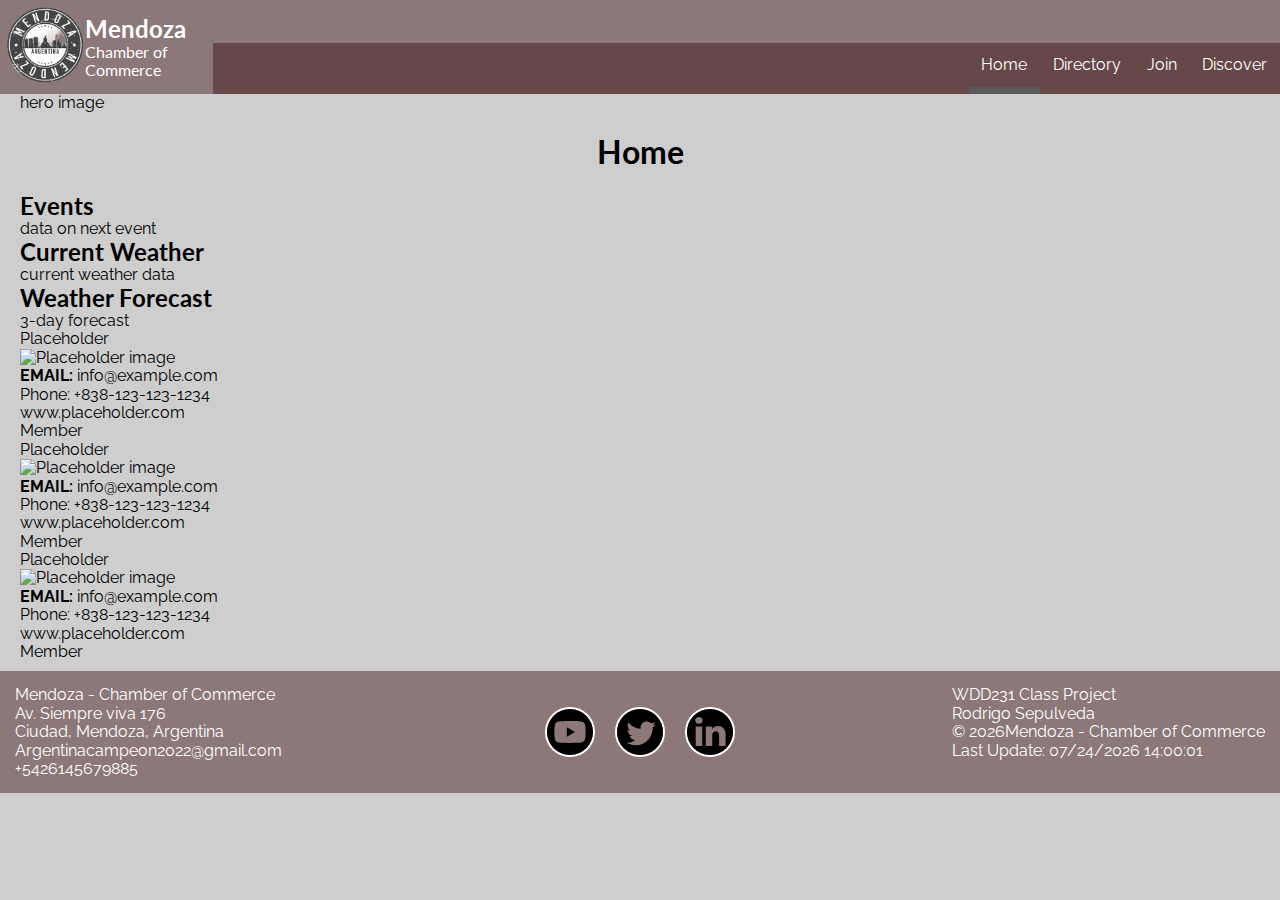
==== chamber/index.html @ bad85a99 "." ====
<!DOCTYPE html>
<html lang="en">

<head>
    <meta charset="UTF-8">
    <meta name="viewport" content="width=device-width, initial-scale=1.0">
    <title>Mendoza - Chamber of Commerce</title>
    <meta name="description" content="Chamber of Commerce">
    <meta name="author" content="Rodrigo Sepulveda">
    <meta property="og:title" content="Medoza - Chamber of Commerce - Home">
    <meta property="og:type" content="Home Page">
    <meta property="og:image" content="https://rodrigosepulveda99k.github.io/wdd231/">
    <meta property="og:url" content="https://rodrigosepulveda99k.github.io/wdd231/">
    <link rel="preconnect" href="https://fonts.googleapis.com">
    <link rel="preconnect" href="https://fonts.gstatic.com" crossorigin>
    <link
        href="https://fonts.googleapis.com/css2?family=Lato:ital,wght@0,100;0,300;0,400;0,700;0,900;1,100;1,300;1,400;1,700;1,900&family=Raleway:ital,wght@0,100..900;1,100..900&display=swap"
        rel="stylesheet">
    <link rel="stylesheet" href="styles/fontello.css">
    <link rel="stylesheet" href="styles/normalize.css">
    <link rel="stylesheet" href="styles/main.css">
    <link rel="stylesheet" href="styles/large.css">
    <link rel="icon" href="images/favicon.ico">
</head>

<body class="">
    <header>
        <div class="header-section">
            <div class="nav-logo">
                <a href="index.html" id="logo">
                    <img src="images/icono.webp" width="80" height="80" alt="Mendoza Chamber of Commerce logo">
                </a>
            </div>
            <div class="title-section">
                <h2>Mendoza</h2>
                <p class="navsub"> Chamber of Commerce</p>
            </div>
        </div>
        <nav class="navigation">
            <ul class="nav-section">
                <li class="nav-item"><a href="index.html" class="nav-link active">Home</a></li>
                <li class="nav-item"><a href="directory.html" class="nav-link">Directory</a></li>
                <li class="nav-item"><a href="join.html" class="nav-link">Join</a></li>
                <li class="nav-item"><a href="discover.html" class="nav-link">Discover</a></li>
            </ul>
        </nav>
    </header>
    <main>
        <div class="hero">hero image</div>
        <h1>Home</h1>
        <div class="home-card events">
            <h2 class="home-card-title">Events</h2>
            <div id="next-event">
                data on next event
            </div>
        </div>
        <div class="home-card current-weather">
            <h2 class="home-card-title">Current Weather</h2>
            <div id="current-weather">
                current weather data
            </div>
        </div>
        <div class="home-card weather-forecast">
            <h2 class="home-card-title">Weather Forecast</h2>
            <div id="weather-forecast">
                3-day forecast
            </div>
        </div>
        <div id="featured-members">
            <div class="featured-member-card">
                <p class="name">Placeholder</p>
                <img src="images/150x150.webp" alt="Placeholder image" width="100" height="100">
                <p class="email"><strong>EMAIL:</strong> info@example.com</p>
                <p class="phone">Phone: +838-123-123-1234</p>
                <p class="url">www.placeholder.com</p>
                <p class="membership">Member</p>
            </div>
        </div>
        <div id="featured-members">
            <div class="featured-member-card">
                <p class="name">Placeholder</p>
                <img src="images/150x150.webp" alt="Placeholder image" width="100" height="100">
                <p class="email"><strong>EMAIL:</strong> info@example.com</p>
                <p class="phone">Phone: +838-123-123-1234</p>
                <p class="url">www.placeholder.com</p>
                <p class="membership">Member</p>
            </div>
        </div>
        </div>
        <div id="featured-members">
            <div class="featured-member-card">
                <p class="name">Placeholder</p>
                <img src="images/150x150.webp" alt="Placeholder image" width="100" height="100">
                <p class="email"><strong>EMAIL:</strong> info@example.com</p>
                <p class="phone">Phone: +838-123-123-1234</p>
                <p class="url">www.placeholder.com</p>
                <p class="membership">Member</p>
            </div>
        </div>
    </main>
    <footer>
        <div class="footer-items">
            <div class="footer-card footer-address">
                <p>Mendoza - Chamber of Commerce</p>
                <p>Av. Siempre viva 176</p>
                <p>Ciudad, Mendoza, Argentina</p>
                <p>Argentinacampeon2022@gmail.com</p>
                <p>+5426145679885</p>
            </div>
            <div class="footer-card footer-icons">
            <a href="" aria-label="YouTube"><img src="images/youtube.svg" alt="Youtube" width="50" height="50"></a>
            <a href="" aria-label="Twitter"><img src="images/twitter.svg" alt="X" width="50" height="50"></a>
            <a href="" aria-label="Linked In"><img src="images/linkedin.svg" alt="Linkedin" width="50" height="50"></a>
            </div>
            <div class="footer-card footer-credits">
                <p>WDD231 Class Project</p>
                <p>Rodrigo Sepulveda</p>
                <p>&copy; <span id="currentyear"></span>Mendoza - Chamber of Commerce</p>
                <p id="lastModified"></p>
            </div>
        </div>
    </footer>
    <script>
        // Current year dynamically
        document.getElementById('currentyear').textContent = new Date().getFullYear();
        // The last modified date
        document.getElementById('lastModified').textContent = "Last Update: " + document.lastModified;
    </script>
</body>

</html>
---- chamber/styles/fontello.css ----
@font-face {
    font-family: 'fontello';
    src: url('../fonts/fontello.eot?77610858');
    src: url('../fonts/fontello.eot?77610858#iefix') format('embedded-opentype'),
         url('../fonts/fontello.woff2?77610858') format('woff2'),
         url('../fonts/fontello.woff?77610858') format('woff'),
         url('../fonts/fontello.ttf?77610858') format('truetype'),
         url('../fonts/fontello.svg?77610858#fontello') format('svg');
    font-weight: normal;
    font-style: normal;
  }
  /* Chrome hack: SVG is rendered more smooth in Windozze. 100% magic, uncomment if you need it. */
  /* Note, that will break hinting! In other OS-es font will be not as sharp as it could be */
  /*
  @media screen and (-webkit-min-device-pixel-ratio:0) {
    @font-face {
      font-family: 'fontello';
      src: url('../font/fontello.svg?77610858#fontello') format('svg');
    }
  }
  */
  [class^="icon-"]:before, [class*=" icon-"]:before {
    font-family: "fontello";
    font-style: normal;
    font-weight: normal;
    speak: never;
  
    display: inline-block;
    text-decoration: inherit;
    width: 1em;
    margin-right: .2em;
    text-align: center;
    /* opacity: .8; */
  
    /* For safety - reset parent styles, that can break glyph codes*/
    font-variant: normal;
    text-transform: none;
  
    /* fix buttons height, for twitter bootstrap */
    line-height: 1em;
  
    /* Animation center compensation - margins should be symmetric */
    /* remove if not needed */
    margin-left: .2em;
  
    /* you can be more comfortable with increased icons size */
    /* font-size: 120%; */
  
    /* Font smoothing. That was taken from TWBS */
    -webkit-font-smoothing: antialiased;
    -moz-osx-font-smoothing: grayscale;
  
    /* Uncomment for 3D effect */
    /* text-shadow: 1px 1px 1px rgba(127, 127, 127, 0.3); */
  }
  
  .icon-cancel:before { content: '\e801'; } /* '' */
  .icon-adjust-1:before { content: '\e802'; } /* '' */
  .icon-twitter-1:before { content: '\f099'; } /* '' */
  .icon-menu:before { content: '\f0c9'; } /* '' */
  .icon-linkedin-1:before { content: '\f0e1'; } /* '' */
  .icon-youtube-play:before { content: '\f16a'; } /* '' */
---- chamber/styles/main.css ----
:root {
    --primary-color: #390c0c71;
    --secondary-color: #5c5959;
    --accent1-color: #bdb1b0;
    --accent2-color:  white;
    --page-background: #cecece;
    --card-background: white;
  
    --heading-font: "Lato";
    --paragraph-font: "Raleway";
  
    --primary-color-text: white;
    --secondary-color-text: black;
    --accent1-color-text: black;
    --nav-link-color: var(--primary-color-text);
    --nav-background-color: var(--primary-color);
    --nav-hover-link-color: var(--secondary-color-text);
    --nav-hover-background-color: var(--secondary-color);
}

* {
    font-family: var(--paragraph-font);
    margin: 0;
    padding: 0;
    box-sizing: border-box;
}

body {
    background-color: var(--page-background);
}

h1, h2, h3, h4, h5, h6, .navsub {
    font-family: var(--heading-font);
}

/*Header*/

header {
    background-color: var(--primary-color);
    color: var(--primary-color-text);
}

.header-section {
    padding: 5px;
    display: flex;
    align-items: center;
}

#menu, #themetoggle-mobile, #themetoggle-desk {
    color: var(--primary-color-text);
    display: block;
    font-size: 2rem;
    font-weight: 700;
    text-decoration: none;
    padding: 0.5rem 0.75rem;
}

#themetoggle-desk {
    display: none;
}

#themetoggle-desk:hover {
    background-color: var(--primary-color);
    color: var(--accent1-color);
}

.title-section {
    flex: 1 1 100%;
}

#menu > #closemenuicon {
    display: none;
}

#menu.show > #closemenuicon {
    display: block;
}

#menu > #openmenuicon {
    display: block;
}

#menu.show > #openmenuicon {
    display: none;
}

nav {
    display: grid;
    grid-template-rows: 0fr;
    transition: grid-template-rows 0.5s ease-out;
}

nav.show {
    grid-template-rows: 1fr;
}

nav ul {
    background-color: var(--nav-background-color);
    color: var(--nav-link-color);
    overflow: hidden;
}

nav li {
    text-align: right;
    display: block;
    display: flex;
}

nav a {
    color: var(--nav-link-color);
    display: block;
    text-decoration: none;
    padding: 0.8rem;
    flex: 1;
}

nav a:hover {
    background-color: var(--accent1-color);
    color: var(--accent1-color-text);
}

nav a.active {
    border-bottom: 7px solid var(--secondary-color);
}

/* Main */

main {
    padding: 0 20px;
    max-width: 1350px;
    margin: 0 auto;
}

main h1 {
    text-align: center;
}

/* Footer*/

footer {
    background-color: var(--primary-color);
    color: var(--primary-color-text);
    margin-top: 10px;
}

.footer-items {
    margin: 0 auto;
    display: flex;
    padding: 5px;
    flex-direction: column;
    max-width: 1350px;
}

footer a {
    color: var(--primary-color-text);
    text-decoration: none;
}

footer a:hover {
    color: var(--accent1-color);
}

.footer-card {
    padding: 10px;
}

.footer-card.footer-icons {
    display: flex;
    align-self: center;
}

.footer-icons a {
    text-decoration: none;
    width: 50px;
    height: 50px;
    display: flex;
    align-items: center;
    justify-content: center;
    border-radius: 50%;
    margin: 0 10px;
    overflow: hidden;
    position: relative;
    border: 2px solid var(--primary-color-text); 
    font-size: 1.5em;
    transition: color 300ms, background-color 300ms ease-in-out;
}

.footer-icons a:hover {
    background-color: var(--primary-color-text);
    color: var(--primary-color);
}

.footer-icons {
    margin: 0 auto;
}

.footer-credits {
    margin: 0 0 0 auto
}
---- chamber/styles/large.css ----
@media screen and (min-width: 640px) {

    header {
        display: flex;
        align-items:end;
    }

    #menu, #themetoggle-mobile {
        display: none;
    }

    #themetoggle-desk {
        display: block;
    }

    nav {
        grid-template-rows: 1fr;
        flex: 1 1 100%;
        transition: none;
    }

    nav ul, nav ul.show {
        display: flex;
        justify-content: flex-end;
    }
    
    .title-block {
        min-width: 200px;
    }

    .footer-items {
        display: grid;
        grid-template-columns: 2fr 1fr 2fr;
    }
}
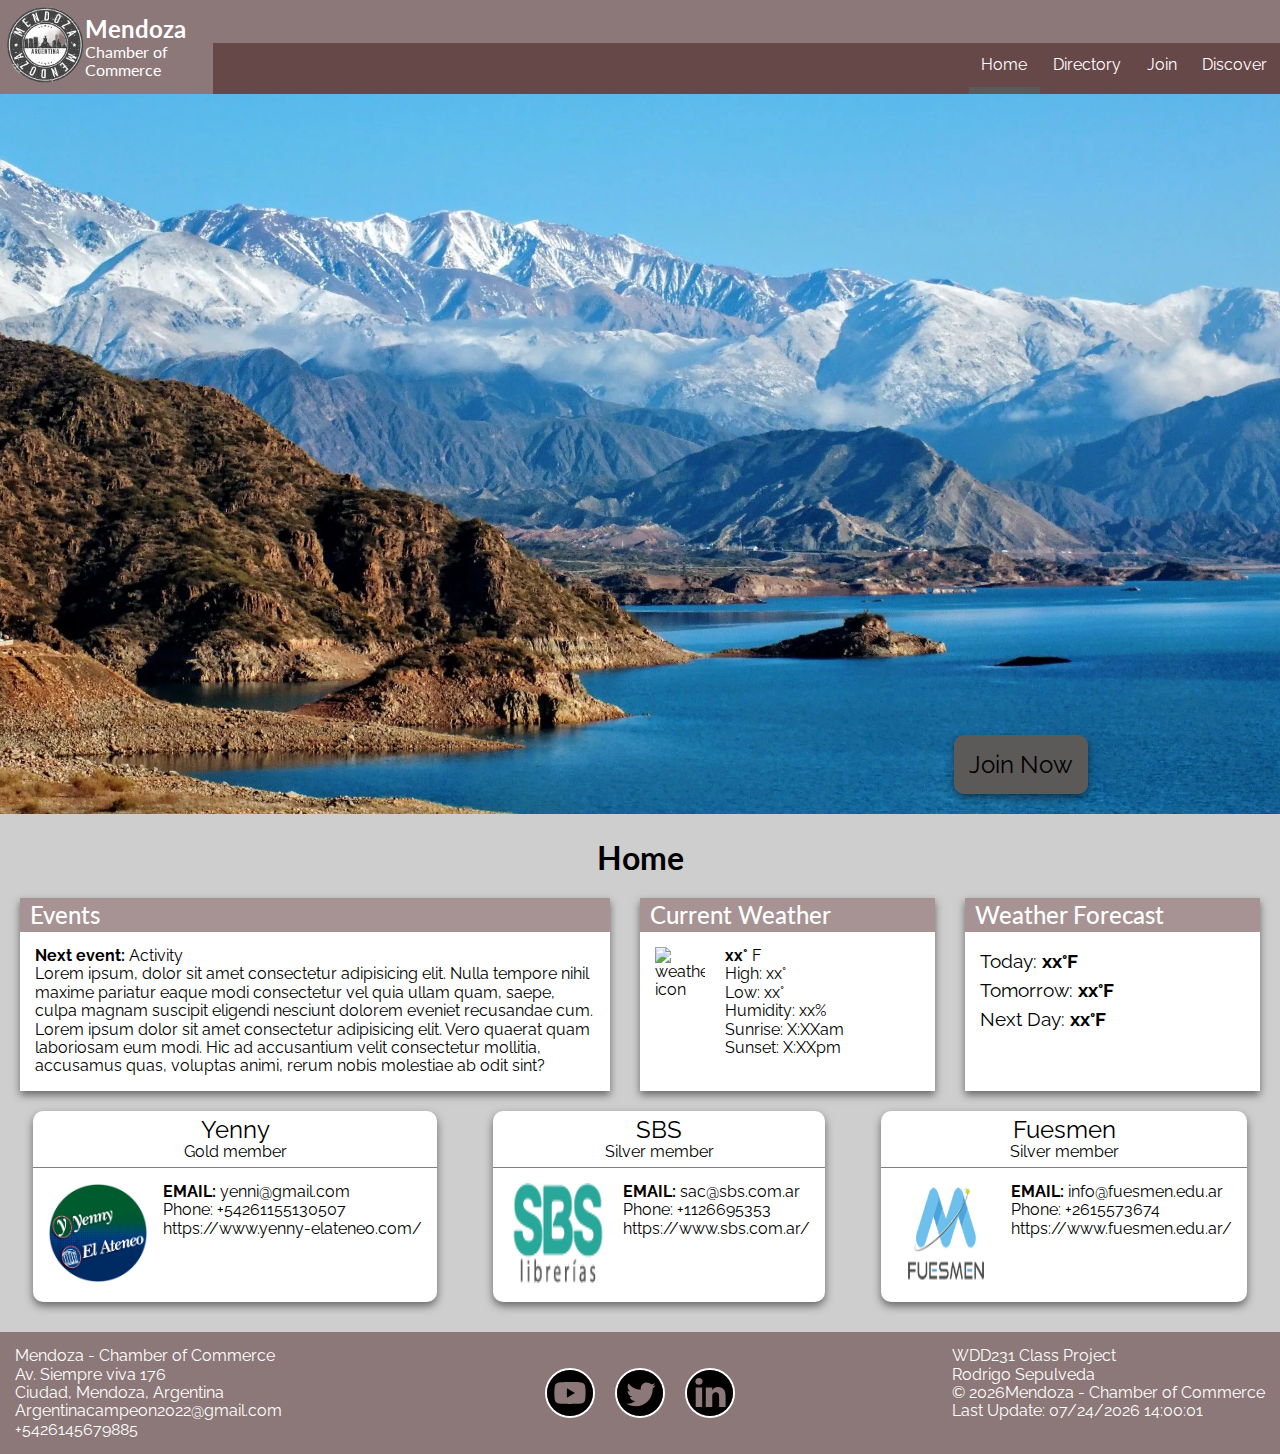
==== commit 25b64362: "." ====
--- a/chamber/index.html
+++ b/chamber/index.html
@@ -16,10 +16,10 @@
     <link
         href="https://fonts.googleapis.com/css2?family=Lato:ital,wght@0,100;0,300;0,400;0,700;0,900;1,100;1,300;1,400;1,700;1,900&family=Raleway:ital,wght@0,100..900;1,100..900&display=swap"
         rel="stylesheet">
-    <link rel="stylesheet" href="styles/fontello.css">
     <link rel="stylesheet" href="styles/normalize.css">
     <link rel="stylesheet" href="styles/main.css">
     <link rel="stylesheet" href="styles/large.css">
+    <link rel="stylesheet" href="styles/home.css">
     <link rel="icon" href="images/favicon.ico">
 </head>
 
@@ -45,56 +45,80 @@
             </ul>
         </nav>
     </header>
+    <div class="hero">
+        <div class="call-action"><a href="join.html">Join&nbsp;Now</a></div>
+        <img src="images/hero.webp"  sizes="100vw" alt="Mendoza Mountain">
+    </div>
     <main>
-        <div class="hero">hero image</div>
         <h1>Home</h1>
-        <div class="home-card events">
-            <h2 class="home-card-title">Events</h2>
-            <div id="next-event">
-                data on next event
+        <div class="home-highlights">
+            <div class="home-card events">
+                <h2 class="home-card-title">Events</h2>
+                <div id="next-event">
+                    <p><strong>Next event:</strong> Activity</p>
+                    <p>Lorem ipsum, dolor sit amet consectetur adipisicing elit. Nulla tempore nihil maxime pariatur eaque modi consectetur vel quia ullam quam, saepe, culpa magnam suscipit eligendi nesciunt dolorem eveniet recusandae cum.</p>
+                    <p>Lorem ipsum dolor sit amet consectetur adipisicing elit. Vero quaerat quam laboriosam eum modi. Hic ad accusantium velit consectetur mollitia, accusamus quas, voluptas animi, rerum nobis molestiae ab odit sint?</p>
+                </div>
+            </div>
+            <div class="home-card current-weather">
+                <h2 class="home-card-title">Current Weather</h2>
+                <div id="current-weather">
+                    <img src="https://openweathermap.org/img/w/04n.png" id="weather-icon" alt="weather icon" class="weather-icon" width="50" height="50">
+                    <div class="weather-data" id="weather-data">
+                        <p><strong>xx°</strong> F</p>
+                        <p>High: xx°</p>
+                        <p>Low: xx°</p>
+                        <p>Humidity: xx%</p>
+                        <p>Sunrise: X:XXam</p>
+                        <p>Sunset: X:XXpm</p>
+                    </div>
+                </div>
+            </div>
+            <div class="home-card weather-forecast">
+                <h2 class="home-card-title">Weather Forecast</h2>
+                <div id="weather-forecast">
+                    <p>Today: <strong>xx°F</strong></p>
+                    <p>Tomorrow: <strong>xx°F</strong></p>
+                    <p>Next Day: <strong>xx°F</strong></p>
+                </div>
             </div>
         </div>
-        <div class="home-card current-weather">
-            <h2 class="home-card-title">Current Weather</h2>
-            <div id="current-weather">
-                current weather data
+        <div id="member-spotlight">
+            <div class="featured-member-card">
+                <div class="title"><p class="company-name">Placeholder</p><p>Gold Member</p></div>
+                <div class="content">
+                    <div class="logo"><img src="images/150x150.webp" alt="Placeholder image" width="100" height="100"></div>
+                    <div class="member-data">
+                        <p class="email"><strong>EMAIL:</strong> info@example.com</p>
+                        <p class="phone">Phone: +838-123-123-1234</p>
+                        <p class="url">www.placeholder.com</p>
+                        <p class="membership">Member</p>
+                    </div>
+                </div>  
             </div>
-        </div>
-        <div class="home-card weather-forecast">
-            <h2 class="home-card-title">Weather Forecast</h2>
-            <div id="weather-forecast">
-                3-day forecast
+            <div class="featured-member-card">
+                <div class="title"><p class="company-name">Placeholder</p><p>Gold Member</p></div>
+                <div class="content">
+                    <div class="logo"><img src="images/150x150.webp" alt="Placeholder image" width="100" height="100"></div>
+                    <div class="member-data">
+                        <p class="email"><strong>EMAIL:</strong> info@example.com</p>
+                        <p class="phone">Phone: +838-123-123-1234</p>
+                        <p class="url">www.placeholder.com</p>
+                        <p class="membership">Member</p>
+                    </div>
+                </div>  
             </div>
-        </div>
-        <div id="featured-members">
             <div class="featured-member-card">
-                <p class="name">Placeholder</p>
-                <img src="images/150x150.webp" alt="Placeholder image" width="100" height="100">
-                <p class="email"><strong>EMAIL:</strong> info@example.com</p>
-                <p class="phone">Phone: +838-123-123-1234</p>
-                <p class="url">www.placeholder.com</p>
-                <p class="membership">Member</p>
-            </div>
-        </div>
-        <div id="featured-members">
-            <div class="featured-member-card">
-                <p class="name">Placeholder</p>
-                <img src="images/150x150.webp" alt="Placeholder image" width="100" height="100">
-                <p class="email"><strong>EMAIL:</strong> info@example.com</p>
-                <p class="phone">Phone: +838-123-123-1234</p>
-                <p class="url">www.placeholder.com</p>
-                <p class="membership">Member</p>
-            </div>
-        </div>
-        </div>
-        <div id="featured-members">
-            <div class="featured-member-card">
-                <p class="name">Placeholder</p>
-                <img src="images/150x150.webp" alt="Placeholder image" width="100" height="100">
-                <p class="email"><strong>EMAIL:</strong> info@example.com</p>
-                <p class="phone">Phone: +838-123-123-1234</p>
-                <p class="url">www.placeholder.com</p>
-                <p class="membership">Member</p>
+                <div class="title"><p class="company-name">Placeholder</p><p>Gold Member</p></div>
+                <div class="content">
+                    <div class="logo"><img src="images/150x150.webp" alt="Placeholder image" width="100" height="100"></div>
+                    <div class="member-data">
+                        <p class="email"><strong>EMAIL:</strong> info@example.com</p>
+                        <p class="phone">Phone: +838-123-123-1234</p>
+                        <p class="url">www.placeholder.com</p>
+                        <p class="membership">Member</p>
+                    </div>
+                </div>  
             </div>
         </div>
     </main>
@@ -126,6 +150,8 @@
         // The last modified date
         document.getElementById('lastModified').textContent = "Last Update: " + document.lastModified;
     </script>
+    <script src="scripts/weather.js" defer></script>
+    <script src="scripts/spotlight.js" defer></script>
 </body>
 
 </html>--- a/chamber/styles/home.css
+++ b/chamber/styles/home.css
@@ -0,0 +1,162 @@
+.hero {
+    margin: 0 auto;
+    position: relative;
+}
+
+.hero img {
+    width: 100%;
+}
+
+.call-action {
+    float: left;
+    position: absolute;
+    right: 15%;
+    bottom: 40px;
+    max-width: 25%;
+    align-items: center;
+    text-align: center;
+    z-index: 50;
+}
+
+.call-action a {
+    background-color: var(--secondary-color);
+    color: var(--secondary-color-text);
+    border-radius: 10px;
+    padding: 15px;
+    box-shadow: 0 4px 8px 0 #00000080;
+    text-decoration: none;
+    font-size: 1.2em;
+    z-index: 100;
+}
+
+.call-action a:hover {
+    background-color: var(--accent1-color);
+    color: var(--accent1-color-text);
+}
+
+.home-highlights,
+#member-spotlight {
+    display: flex;
+    flex-direction: column;
+    justify-content: space-around;
+}
+
+.home-card {
+    margin-bottom: 20px;
+    background-color: var(--accent2-color);
+    box-shadow: 0 4px 8px 0 #00000080;
+}
+
+.home-card > h2 {
+    background-color: var(--primary-color);
+    color: var(--primary-color-text);
+    font-weight: 500;
+    padding: 3px;
+    text-align: center;
+}
+
+.home-card > div {
+    padding: 15px;
+}
+
+#current-weather {
+    display: flex;
+    flex-direction: row;
+}
+
+#current-weather > .logo {
+    flex: 1;
+}
+
+#current-weather .weather-data {
+    margin-left: 20px;
+    flex: 3;
+}
+
+#weather-forecast {
+    font-size: 1.2em;
+    line-height: 1.5em;
+}
+
+.featured-member-card {
+    margin-bottom: 20px;
+    background-color: var(--accent2-color);
+    border-radius: 10px;
+    /* padding: 15px; */
+    box-shadow: 0 4px 8px 0 #00000080;
+}
+
+.featured-member-card .title {
+    text-align: center;
+    border-bottom: 1px solid grey;
+    padding: 5px;
+}
+
+.featured-member-card .title .company-name {
+    font-size: 1.5em;
+}
+
+.featured-member-card .content {
+    display: flex;
+    /* flex: row; */
+    padding: 15px;
+    justify-content: space-around;
+}
+
+.featured-member-card .logo {
+    align-items: center;
+    text-align: center;
+    flex: 25%;
+}
+
+.featured-member-card .member-data {
+    margin-left: 15px;
+}
+
+/**********************/
+/* dark mode settings */
+/**********************/
+
+body.dark-mode .home-card,
+body.dark-mode .featured-member-card {
+    background-color: var(--dark-card-color);
+}
+
+@media screen and (min-width: 640px) {
+    .call-action a {
+        font-size: 1.5em;
+    }
+    
+    .home-highlights,
+    #member-spotlight {
+        flex-direction: row;
+        gap: 10px;
+    }
+
+    .home-card {
+        flex:1;
+    }
+    
+    .home-card.events {
+        flex:2;
+    }
+    .home-card > h2 {
+        text-align: left;
+        padding-left: 10px;
+    }
+
+    .featured-member-card:nth-child(n+3) {
+        display: none;
+    }
+}
+
+@media screen and (min-width: 960px) { 
+    .featured-member-card:nth-child(n+3) {
+        display:block;
+    }
+
+    .home-highlights,
+    #member-spotlight {
+        gap: 30px;
+    }
+}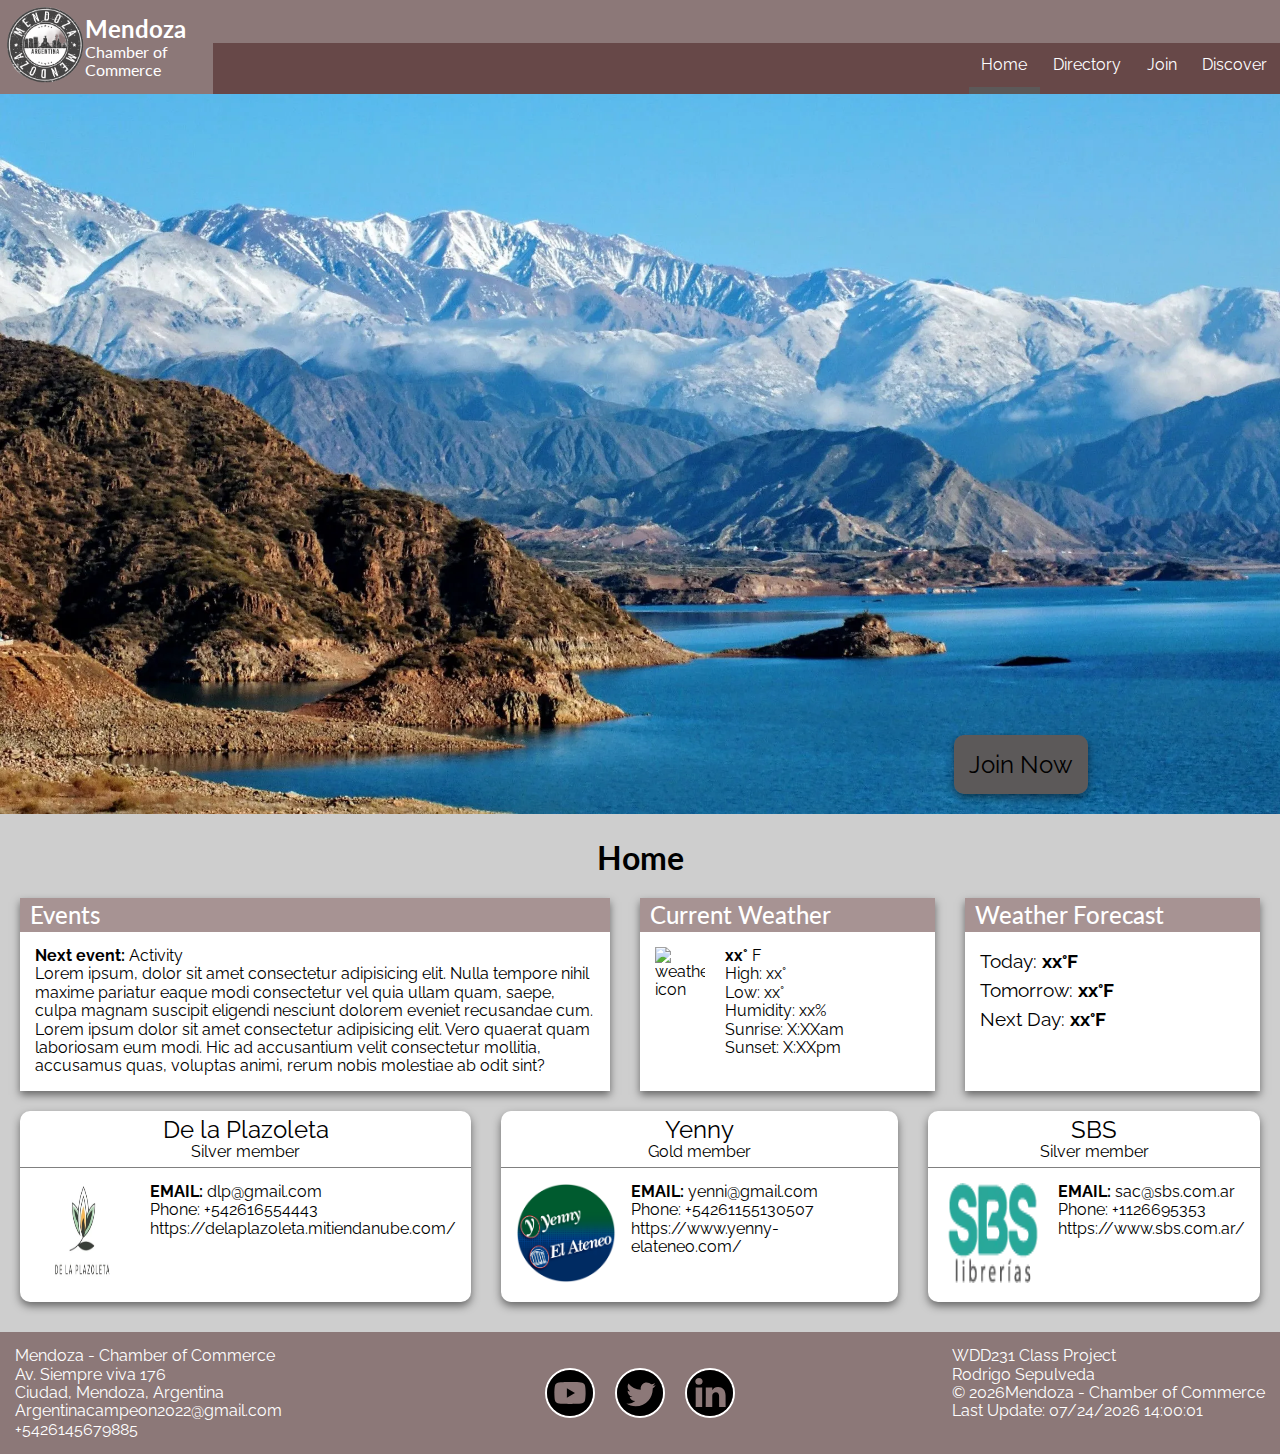
==== commit dd284af0: "." ====
--- a/chamber/index.html
+++ b/chamber/index.html
@@ -63,7 +63,7 @@
             <div class="home-card current-weather">
                 <h2 class="home-card-title">Current Weather</h2>
                 <div id="current-weather">
-                    <img src="https://openweathermap.org/img/w/04n.png" id="weather-icon" alt="weather icon" class="weather-icon" width="50" height="50">
+                    <img src="https://openweathermap.org/img/w/09d.png" id="weather-icon" alt="weather icon" class="weather-icon" width="50" height="50">
                     <div class="weather-data" id="weather-data">
                         <p><strong>xx°</strong> F</p>
                         <p>High: xx°</p>
@@ -113,9 +113,9 @@
                 <div class="content">
                     <div class="logo"><img src="images/150x150.webp" alt="Placeholder image" width="100" height="100"></div>
                     <div class="member-data">
-                        <p class="email"><strong>EMAIL:</strong> info@example.com</p>
-                        <p class="phone">Phone: +838-123-123-1234</p>
-                        <p class="url">www.placeholder.com</p>
+                        <p class="email"><strong>Email:</strong></p>
+                        <p class="phone">Phone:</p>
+                        <p class="url"></p>
                         <p class="membership">Member</p>
                     </div>
                 </div>  
--- a/chamber/styles/home.css
+++ b/chamber/styles/home.css
@@ -82,7 +82,6 @@
     margin-bottom: 20px;
     background-color: var(--accent2-color);
     border-radius: 10px;
-    /* padding: 15px; */
     box-shadow: 0 4px 8px 0 #00000080;
 }
 
@@ -98,7 +97,6 @@
 
 .featured-member-card .content {
     display: flex;
-    /* flex: row; */
     padding: 15px;
     justify-content: space-around;
 }
@@ -111,15 +109,6 @@
 
 .featured-member-card .member-data {
     margin-left: 15px;
-}
-
-/**********************/
-/* dark mode settings */
-/**********************/
-
-body.dark-mode .home-card,
-body.dark-mode .featured-member-card {
-    background-color: var(--dark-card-color);
 }
 
 @media screen and (min-width: 640px) {
